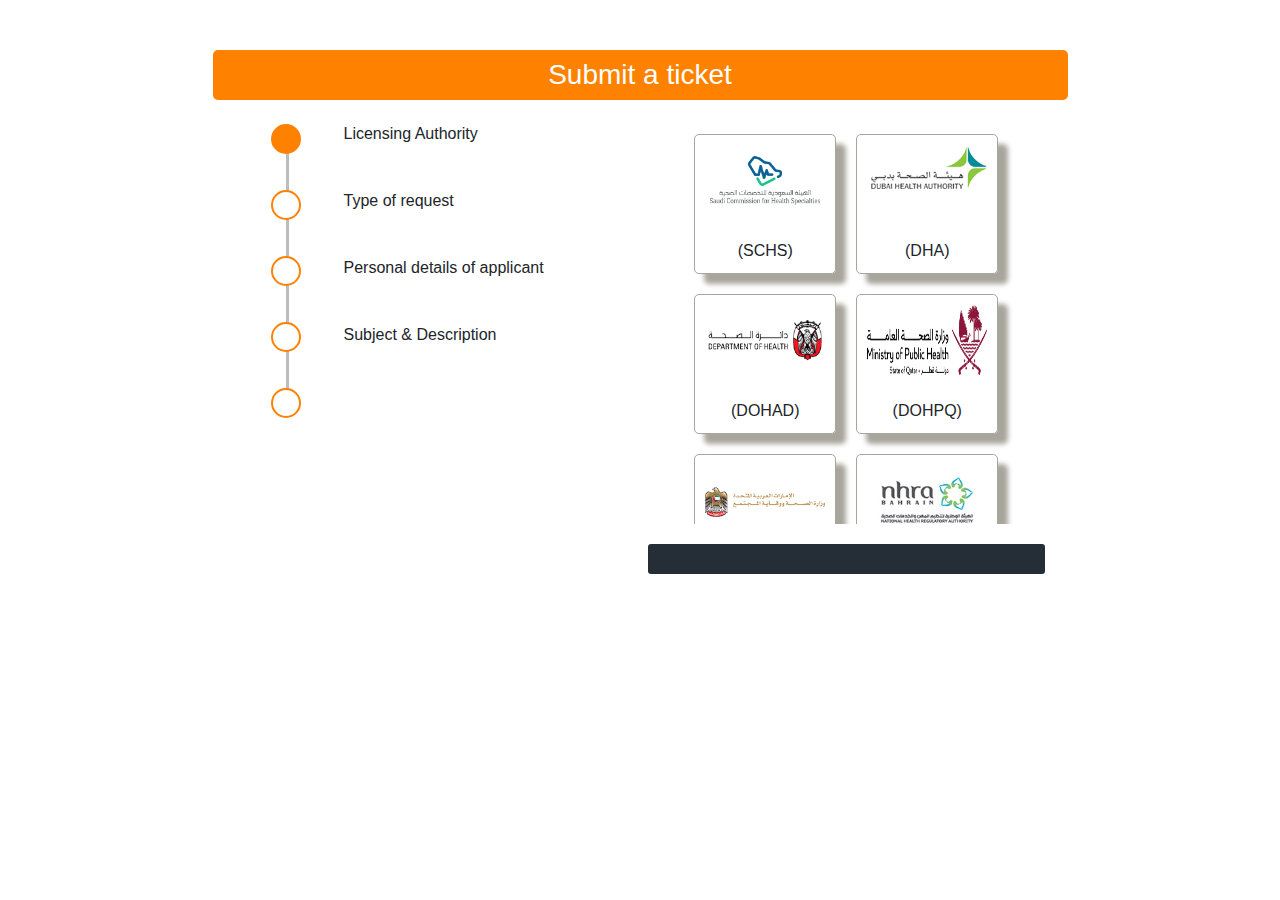
==== index.html @ 3670dbd1 "next and back button functionality added" ====
<!DOCTYPE html>
<html>

<head>
  <link rel="stylesheet" href="./style.css" />
  <link rel="stylesheet" href="https://cdn.jsdelivr.net/npm/bootstrap@4.0.0/dist/css/bootstrap.min.css"
    integrity="sha384-Gn5384xqQ1aoWXA+058RXPxPg6fy4IWvTNh0E263XmFcJlSAwiGgFAW/dAiS6JXm" crossorigin="anonymous" />
  <link rel="stylesheet" href="https://cdnjs.cloudflare.com/ajax/libs/font-awesome/6.2.0/css/all.min.css"
    integrity="sha512-xh6O/CkQoPOWDdYTDqeRdPCVd1SpvCA9XXcUnZS2FmJNp1coAFzvtCN9BmamE+4aHK8yyUHUSCcJHgXloTyT2A=="
    crossorigin="anonymous" referrerpolicy="no-referrer" />
  <meta charset="UTF-8" />
  <meta http-equiv="X-UA-Compatible" content="IE=edge" />
  <meta name="viewport" content="width=device-width, initial-scale=1.0" />
  <title>Submit ticket</title>
</head>

<body>
  <div class="container main_container">
    <div class="row d-flex justify-content-center">
      <div class="col-md-12 col-md-11 col-lg-10 col-xl-9">
        <div class="row top justify-content-center align-items-center px-3 pt-2"
          style="background-color: #ff8100; border-radius: 5px;">
          <p class="prev fa fa-long-arrow-left" id="back" style="color: #fff;">Back</p>
          <h3 style="color: #fff;">Submit a ticket</h3>
        </div>


        <!------------ card body start here ------------>
        <div class="card_body d-flex flex-md-row px-2 mt-4 flex-column-reverse">

          <!--------- card1 start here -------------->
          <div class="col-md-6 col-sm-6 card1_main  px-2">
            <div class="card1">
              <ul id="progressbar" class="text-center">
                <li class="active step0"></li>
                <li class="step0"></li>
                <li class="step0"></li>
                <li class="step0"></li>
                <li class="step0"></li>
              </ul>
              <h6 class="mb-5">Licensing Authority</h6>
              <h6 class="mb-5">Type of request</h6>
              <h6 class="mb-5">Personal details of applicant</details></h6>
              <h6 class="mb-5">Subject & Description</h6>
            </div>
          </div>
          <!---------- card1 end here -------------->



          <!---------- card2 start here -------------->
          <div class="col-md-6 card2_main">
            <!-----------licensing authority or institution section-------------->
            <div class="card2 first-screen show ml-2">
              <div class="row">
                <!-----------licensing authority or institution cards body start here-------------->
                <div id="collapseLicensingBody" style="transition: 0.8s">
                  <div class="card  licensing_cards d-flex flex-row flex-wrap justify-content-center">
                    <span><img src="./images/schs.png" alt="img" width="120px" height="70px" /><br />(SCHS)</span>
                    <span><img src="./images/dha.png" alt="img" width="120px" height="70px" /><br />(DHA)</span>

                    <span><img src="./images/dohad.png" alt="img" width="120px" height="70px" /><br />(DOHAD)</span>
                    <span><img src="./images/dohpq.png" alt="img" width="120px" height="70px" /><br />(DOHPQ)</span>
                    <span><img src="./images/mohuae.png" alt="img" width="120px" height="70px" /><br />(MOHUAE)</span>

                    <span><img src="./images/nhra.jpg" alt="img" width="120px" height="70px" /><br />(NHRA)</span>
                    <span><img src="./images/omsb.png" alt="img" width="120px" height="70px" /><br />(OMSB)</span>
                    <span><img src="./images/tpio.png" alt="img" width="120px" /><br />(TPIO)</span>

                    <span><img src="./images/moe.jpg" alt="img" width="120px" height="70px" /><br />(CCAD)</span>
                    <span><img src="./images/cdad.jpg" alt="img" width="120px" height="70px" /><br />(CDAD)</span>
                    <span><img src="./images/dohad.png" alt="img" width="120px" height="70px" /><br />DOHAD (MEAD)</span>

                    <span><img src="./images/dcas.png" alt="img" width="120px" height="70px" /><br />(DCAS)</span>
                    <span><img src="./images/dhca.png" alt="img" width="120px" height="70px" /><br />(DHCA)</span>
                    <span><img src="./images/moe.jpg" alt="img" width="120px" height="70px" /><br />EuroSynapses</span>

                    <span><img src="./images/moe.jpg" alt="img" width="120px" height="70px" /><br />(GDCUK)</span>
                    <span><img src="./images/gmcuk.png" alt="img" width="120px" height="70px" /><br />(GMCUK)</span>
                    <span><img src="./images/dhaman.png" alt="img" width="120px" height="70px" /><br />(DHAMAN)</span>
                    <span><img src="./images/moe.jpg" alt="img" width="120px" height="70px" /><br />(INZ)</span>

                    <span><img src="./images/kse.png" alt="img" width="120px" height="70px" /><br />(KSE)</span>
                    <span><img src="./images/mohuae.png" alt="img" width="120px" height="70px" /><br />(MOHUAEN)</span>
                    <span><img src="./images/moms.png" alt="img" width="120px" height="70px" /><br />(MOMS)</span>

                    <span><img src="./images/moe.jpg" alt="img" width="120px" height="70px" /><br />(MHEK)</span>
                    <span><img src="./images/moe.jpg" alt="img" width="120px" height="70px" /><br />(MHEO)</span>
                    <span><img src="./images/moe.jpg" alt="img" width="120px" height="70px" /><br />NCNZ</span>

                    <span><img src="./images/ose.png" alt="img" width="120px" height="70px" /><br />(OSE)</span>
                    <span><img src="./images/crpep.png" alt="img" width="120px" height="70px" /><br />(CRPEP)</span>
                    <span><img src="./images/docdad.jpg" alt="img" width="120px" height="70px" /><br />(DOCDAD)</span>
                    <span><img src="./images/ssd.jpg" alt="img" width="120px" height="70px" /><br />(SSD)</span>
                    <span><img src="./images/moe.jpg" alt="img" width="120px" height="70px" /><br />(MSBN)</span>
                    <span><img src="./images/aequo.png" alt="img" width="120px" height="70px" /><br />(AEQUO)</span>
                  </div>
                </div>
                <!-----------licensing authority or institution cards body ends here-------------->



                <div class="next-button d-flex justify-content-center align-items-center p-0">
                  <span class="fa fa-arrow-right"></span>
                </div>
              </div>
            </div>
            <!-----------licensing authority or institution section ends here-------------->


            <!------------ type of request start here ------------------->
            <div class="card2">
              <div class="row">
                <div class="col-md-12">
                <div class="form-group mb-3 type_of_req_cards">
                    <div class="card">
                      <span><p class="texttab1" onclick="showText(this)">Avail Paid Service Centre Support</p></span>
                      <span><p class="texttab2" onclick="showText(this)">Unable to find my report on dataflow portal</p></span>
                      <span><p class="texttab3" onclick="showText(this)">I want to get an additional document verified</p></span>
                      <span><p class="texttab4" onclick="showText(this)">Avail Paid Service Centre Support</p></span>
                      <span><p class="texttab5" onclick="showText(this)">Avail Paid Service Centre Support</p></span>
                      <span><p class="texttab6" onclick="showText(this)">Avail Paid Service Centre Support</p></span>
                      <span><p class="texttab7" onclick="showText(this)">Avail Paid Service Centre Support</p></span>
                      <span class="mb-2"><p>Avail Paid Service Centre Support</p></span>
                    </div>
                </div>
              </div>
                <div class="next-button d-flex justify-content-center align-items-center p-0">
                  <span class="fa fa-arrow-right"></span>
                </div>
              </div>
            </div>
            <!------------ type of request ends here ------------------->


            <!--------- personal details of applicant  start here--------->
            <div class="card2 personal_det">
              <div class="row px-3 mt-2 mb-4 text-center">
                <center><h3>Applicant details</h3></center>
                <input type="email" class="btn btn-primary mb-2 w-100 mt-0" style="
                            /* background-color: #ff8100; */
                            border: none;
                          " placeholder="Enter email">
                          <input type="number" class="btn btn-primary mb-2 w-100 mt-0" style="
                          /* background-color: #ff8100; */
                          border: none;
                        " placeholder="Enter mobile number">

                <input type="date" class="btn btn-primary mb-2 w-100 mt-0" style="
                            /* background-color: #ff8100; */
                            border: none;
                        " placeholder="Enter mobile number">
                <div class="next-button d-flex justify-content-center align-items-center p-0">
                  <span class="fa fa-arrow-right"></span>
                </div>
              </div>
            </div>
            <!--------- personal details of applicant end here--------->


            <!--------- subject & description start here --------->
            <div class="card2">
              <div class="row">
                <div class="form-group mb-3 w-100">
                  <div id="type_of_req">
                    <div class="card  p-0" style="border: none">
                      <input type="text" placeholder="enter subject here" class="btn btn-primary mb-2 w-100 mt-0" style="
                      border: none">
                      <textarea name="description" id="description" cols="30" rows="10" placeholder="enter description here"></textarea>
                    </div>
                  </div>
                </div>
                <div class="next-button d-flex justify-content-center align-items-center p-0">
                  <span class="fa fa-arrow-right"></span>
                </div>
              </div>
            </div>
            <!--------- subject & description end here --------->



            
<!----------- success messege start here ---------------->
            <div class="card2">
              <div class="row">
                <div class="form-group mb-3 w-100">
                  <div  id="type_of_req">
                    <div class="card  p-0" style="border: none">
                     <img src="https://uploads-ssl.webflow.com/5ef0df6b9272f7410180a013/60c0e28575cd7c21701806fd_q1cunpuhbdreMPFRSFLyfUXNzpqv_I5fz_plwv6gV3sMNXwUSPrq88pC2iJijEV7wERnKXtdTA0eE4HvdnntGo9AHAWn-IcMPKV-rZw1v75vlTEoLF4OdNqsRb7C6r7Mvzrm7fe4.png" alt="">
                    </div>
                  </div>
                </div>
              </div>
            </div>
            <!--------- success messege end here --------->
          </div>
          <!---------------- card2 end here -------------------->
        </div>
        <!---------------- card body end here ---------------->

      </div>
    </div>
  </div>

  <div id="viewTextModal">

  </div>
</body>



<script src="https://code.jquery.com/jquery-3.3.1.slim.min.js"
  integrity="sha384-q8i/X+965DzO0rT7abK41JStQIAqVgRVzpbzo5smXKp4YfRvH+8abtTE1Pi6jizo" crossorigin="anonymous"></script>
<script src="https://cdn.jsdelivr.net/npm/popper.js@1.14.7/dist/umd/popper.min.js"
  integrity="sha384-UO2eT0CpHqdSJQ6hJty5KVphtPhzWj9WO1clHTMGa3JDZwrnQq4sF86dIHNDz0W1" crossorigin="anonymous"></script>
<script src="https://cdn.jsdelivr.net/npm/bootstrap@4.3.1/dist/js/bootstrap.min.js"
  integrity="sha384-JjSmVgyd0p3pXB1rRibZUAYoIIy6OrQ6VrjIEaFf/nJGzIxFDsf4x0xIM+B07jRM" crossorigin="anonymous">
  </script>





<!----------- jquery start here ----------->
<script>
  $(document).ready(function () {
    var current_fs, next_fs, previous_fs;

    // No BACK button on first screen
    if ($(".show").hasClass("first-screen")) {
      $(".prev").css({ display: "none" });
    }



    // Next button
    $(".next-button").click(function () {
      current_fs = $(this).parent().parent();
      next_fs = $(this).parent().parent().next();
      $(".prev").css({ display: "block" });
      $(current_fs).removeClass("show");
      $(next_fs).addClass("show");

      $("#progressbar li").eq($(".card2").index(next_fs)).addClass("active");

      current_fs.animate(
        {},
        {
          step: function () {
            current_fs.css({
              display: "none",
              position: "relative",
            });

            next_fs.css({
              display: "block",
            });
          },
        }
      );
    });

    // Previous button
    $(".prev").click(function () {
      current_fs = $(".show");
      previous_fs = $(".show").prev();

      $(current_fs).removeClass("show");
      $(previous_fs).addClass("show");

      $(".prev").css({ display: "block" });

      if ($(".show").hasClass("first-screen")) {
        $(".prev").css({ display: "none" });
      }

      $("#progressbar li")
        .eq($(".card2").index(current_fs))
        .removeClass("active");

      current_fs.animate(
        {},
        {
          step: function () {
            current_fs.css({
              display: "none",
              position: "relative",
            });

            previous_fs.css({
              display: "block",
            });
          },
        }
      );
    });
  });


  // applicant details function
  function showText(event){

    var contentText = event.innerText;
    var viewTextModal = $('#viewTextModal');
    var textModal = `<div class="modal" id="fullTextView" data-backdrop="static" data-keyboard="false">
    <div class="modal-dialog">
      <div class="modal-content">
      
        <!-- Modal Header -->
        <div class="modal-header">
          <button type="button" class="close" data-dismiss="modal" onclick="modalremove()">&times;</button>
        </div>
        
        <!-- Modal body -->
        <div class="modal-body">
            ${contentText}
        </div>

      </div>
    </div>
  </div>`;

  $(viewTextModal).append(textModal);

  $('#fullTextView').modal('show');


  }
  function modalremove(){
    $("#fullTextView").remove();
    $(".modal-backdrop").remove();
  }
</script>

</html>
---- style.css ----
* {
  margin: 0;
  padding: 0;
  box-sizing: border-box;
}
/* body{
    width: 100%;
    height: 100%;
} */

.main_container {
  /* zoom: 1;
    filter: alpha(opacity=30);
    opacity: 0.7;
    background-image: url("https://media.istockphoto.com/vectors/abstract-form-background-vector-id1160194662?k=20&m=1160194662&s=170667a&w=0&h=QQ5Z7hn4rywTTHnPeKZu5pAFBzbnqhd8WFXoK6jTbZE="); */

  margin-top: 50px;
}

.card1 {
  /* display: flex;
    justify-content: center;
    flex-direction: column;
    align-items:flex-end; */

  margin-left: 100px;
  height: 100%;
}

.card2 {
  display: none;
}

.card2.show {
  display: block;
}

.select {
  width: 100%;
  /* padding: 0; */
}

.next-button {
  width: 100%;
  height: 30px;
  background-color: #252e37;
  color: #fff;
  border-radius: 3px;
  cursor: pointer;
}

.next-button:hover {
  background-color: #ff8100;
  color: #fff;
}

#progressbar {
  position: absolute;
  left: 35px;
  /* overflow: hidden; */
  /* color: #ff8100; */
  /* border:1px solid; */
  /* background-color: red; */
}

#progressbar li {
  list-style-type: none;
  margin-bottom: 36px;
}

/* #progressbar li:nth-child(5) {
    margin-bottom: 88px
} */

#progressbar .step0:before {
  content: "";
  color: #fff;
}

#progressbar li:before {
  width: 30px;
  height: 30px;
  display: block;
  background: #fff;
  border: 2px solid #ff8100;
  border-radius: 50%;
}

#progressbar li:after {
  content: "";
  width: 3px;
  height: 250px;
  background: #bdbdbd;
  position: absolute;
  top: 15px;
  z-index: -1;
}

#progressbar li:last-child:after {
  top: 147px;
  width: 3px !important;
  height: 100%;
  display: none;
}

/* #progressbar li:nth-child(3):after {
    top: 81px;
} */

#progressbar li:nth-child(2):after {
  top: 0px;
}

#progressbar li:first-child:after {
}

#progressbar li.active:after {
  background: #ff8100;
}

#progressbar li.active:before {
  background: #ff8100;
  font-family: FontAwesome;
  content: "\f00c";
}

.success_msg {
  width: 150px;
  height: 150px;
}

.prev {
  display: block;
  position: absolute;
  left: 40px;
  top: 20px;
  cursor: pointer;
}

.licensing_cards {
  overflow-x: scroll;
  height: 400px;
  margin-bottom: 20px;
  border: none !important;
}

.licensing_cards > span {
  border: 1px solid #a8a59c;
  margin: 10px;
  display: flex;
  align-items: center;
  flex-direction: column;
  padding: 10px;
  border-radius: 5px;
  box-shadow: 10px 10px 5px #a8a59c;
}

.licensing_cards > span:hover {
  width: auto;
  height: auto;
  overflow: hidden;
  transform: scale(1.1);
  transition: all 0.5s;
  /* filter: grayscale(100%); */
  cursor: pointer;
  color: #ff8100;
  border: 1px solid #ff8100;
}

.type_of_req_cards {
  overflow: scroll;
}
.type_of_req_cards > .card {
  display: flex;
  flex-direction: row;
  justify-content: center;
  flex-wrap: wrap;
  height: 350px;
  border: none;
}

.type_of_req_cards > .card > span {
  border: 1px solid #a8a59c;
  margin: 10px;
  border-radius: 5px;
  box-shadow: 10px 10px 5px #a8a59c;
  width: 85%;
  height: 50px;
  font-size: smaller;
}

.type_of_req_cards > .card > span:nth-child(8) {
  margin-bottom: 20px;
}

.type_of_req_cards > .card > span:hover {
  width: 90%;
  height: 50px;
  display: block;
  transform: scale(1.1);
  transition: all 1s !important;
  filter: grayscale(100%);
  cursor: pointer;
}

.type_of_req_cards > .card > span > p {
  padding: 15px;
}

.personal_det {
  /* background-color: #ff8100;
  width: 413px !important;
  padding: 30px 20px 50px 20px;
  border-radius: 5px; */
  background: rgba(0, 0, 0, 0.1);
  width: 413px !important;
  padding: 30px 20px 50px 20px;
  border-radius: 5px;
  box-shadow: 0 0 10px rgba(0, 0, 0, 1);
}

@media only screen and (min-width: 250px) and (max-width: 767px) {
  /* .card2 {
        margin:0;
        padding:0;
    } */

  .card1_main {
    margin-top: 30px;
  }

  .card2_main {
    margin-left: 0 !important;
  }

  .top {
    padding: 0 !important;
  }

  .main_card1 {
    margin-top: 30px;
  }

  .select {
    /* padding: 0;
margin: 0; */
  }

  .main_container {
    width: 100%;
  }
}
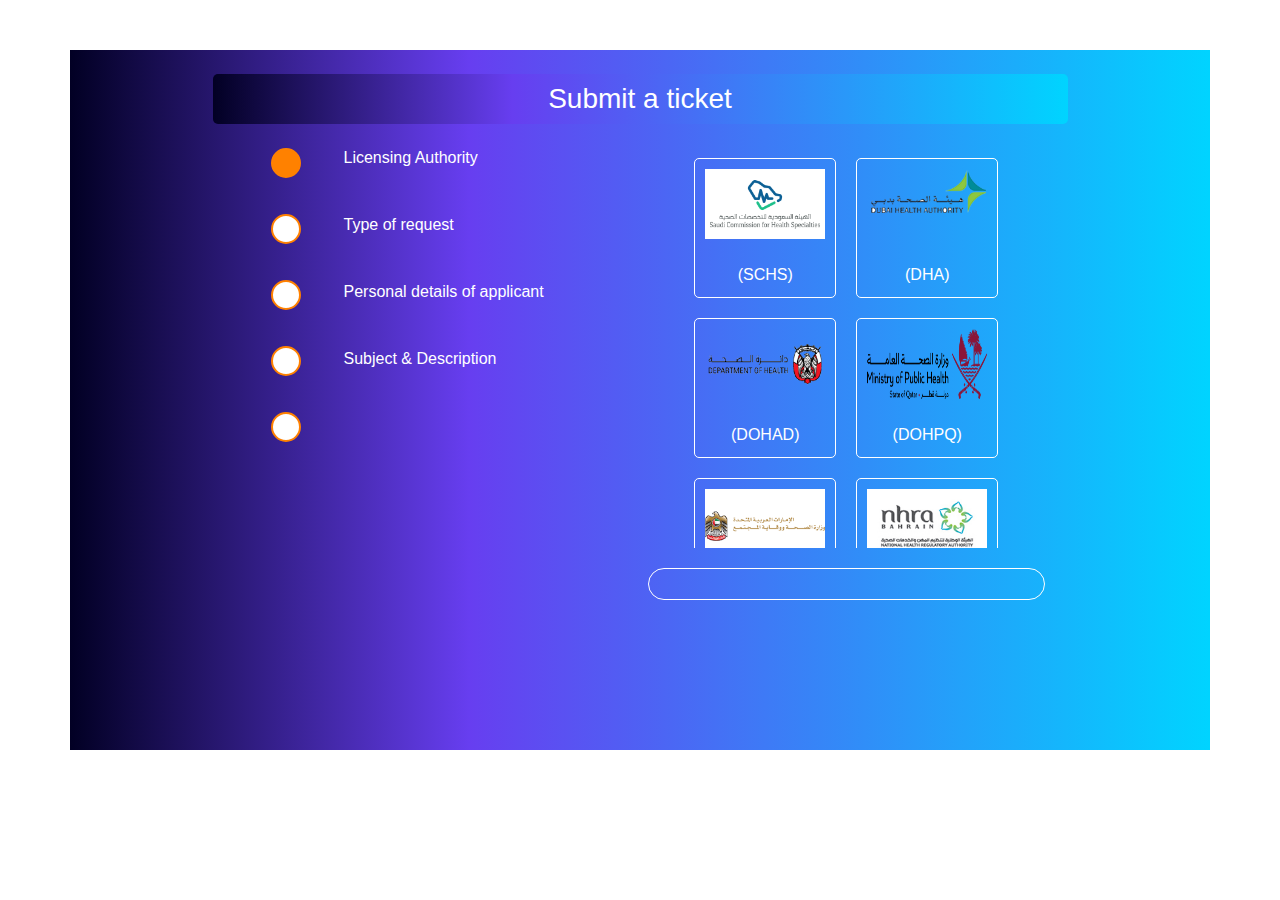
==== commit 227d8283: "change ui" ====
--- a/index.html
+++ b/index.html
@@ -16,7 +16,8 @@
 
 <body>
   <div class="container main_container">
-    <div class="row d-flex justify-content-center">
+    <div class="row d-flex justify-content-center pt-4 pb-4" style="background: rgb(2,0,36);
+    background: linear-gradient(90deg, rgba(2,0,36,1) 0%, rgba(103,62,240,1) 35%, rgba(0,212,255,1) 100%); height:700px">
       <div class="col-md-12 col-md-11 col-lg-10 col-xl-9">
         <div class="row top justify-content-center align-items-center px-3 pt-2"
           style="background-color: #ff8100; border-radius: 5px;">
@@ -54,7 +55,7 @@
             <div class="card2 first-screen show ml-2">
               <div class="row">
                 <!-----------licensing authority or institution cards body start here-------------->
-                <div id="collapseLicensingBody" style="transition: 0.8s">
+                <div id="collapseLicensingBody">
                   <div class="card  licensing_cards d-flex flex-row flex-wrap justify-content-center">
                     <span><img src="./images/schs.png" alt="img" width="120px" height="70px" /><br />(SCHS)</span>
                     <span><img src="./images/dha.png" alt="img" width="120px" height="70px" /><br />(DHA)</span>
@@ -135,41 +136,29 @@
 
             <!--------- personal details of applicant  start here--------->
             <div class="card2 personal_det">
-              <div class="row px-3 mt-2 mb-4 text-center">
-                <center><h3>Applicant details</h3></center>
-                <input type="email" class="btn btn-primary mb-2 w-100 mt-0" style="
-                            /* background-color: #ff8100; */
-                            border: none;
-                          " placeholder="Enter email">
-                          <input type="number" class="btn btn-primary mb-2 w-100 mt-0" style="
-                          /* background-color: #ff8100; */
-                          border: none;
-                        " placeholder="Enter mobile number">
-
-                <input type="date" class="btn btn-primary mb-2 w-100 mt-0" style="
-                            /* background-color: #ff8100; */
-                            border: none;
-                        " placeholder="Enter mobile number">
-                <div class="next-button d-flex justify-content-center align-items-center p-0">
+              <div class="row personal_det_body px-3 mt-2 mb-4 text-center">
+                <h3>Applicant details</h3>
+                <input type="email" class="mb-2 w-100 mt-0" placeholder="Enter email">
+                          <input type="number" class="mb-2 w-100 mt-0" placeholder="Enter mobile number">
+
+                <input type="date" class="mb-2 w-100 mt-0" placeholder="Enter mobile number">
+                <div class="next-button d-flex justify-content-center align-items-center">
                   <span class="fa fa-arrow-right"></span>
                 </div>
+                
               </div>
             </div>
             <!--------- personal details of applicant end here--------->
 
 
+
             <!--------- subject & description start here --------->
-            <div class="card2">
+            <div class="card2 sub_and_desc">
               <div class="row">
-                <div class="form-group mb-3 w-100">
-                  <div id="type_of_req">
-                    <div class="card  p-0" style="border: none">
-                      <input type="text" placeholder="enter subject here" class="btn btn-primary mb-2 w-100 mt-0" style="
-                      border: none">
-                      <textarea name="description" id="description" cols="30" rows="10" placeholder="enter description here"></textarea>
-                    </div>
-                  </div>
-                </div>
+                    <div class="card  sub_and_desc_body p-0" style="background-color: transparent; border:none;" >
+                      <input type="text" class="mb-2 w-100 mt-0" placeholder="enter subject here"><br>
+                      <textarea name="description" id="description" cols="42" rows="10" placeholder="enter description here" style="background-color: transparent;"></textarea>
+                    </div>                
                 <div class="next-button d-flex justify-content-center align-items-center p-0">
                   <span class="fa fa-arrow-right"></span>
                 </div>
--- a/style.css
+++ b/style.css
@@ -3,30 +3,30 @@
   padding: 0;
   box-sizing: border-box;
 }
-/* body{
-    width: 100%;
-    height: 100%;
-} */
 
 .main_container {
-  /* zoom: 1;
-    filter: alpha(opacity=30);
-    opacity: 0.7;
-    background-image: url("https://media.istockphoto.com/vectors/abstract-form-background-vector-id1160194662?k=20&m=1160194662&s=170667a&w=0&h=QQ5Z7hn4rywTTHnPeKZu5pAFBzbnqhd8WFXoK6jTbZE="); */
-
   margin-top: 50px;
 }
 
+.top{
+  background: rgb(2,0,36);
+  background: linear-gradient(90deg, rgba(2,0,36,1) 0%, rgba(103,62,240,1) 35%, rgba(0,212,255,1) 100%); 
+}
+
+.card{
+  background-color: transparent;
+}
+
 .card1 {
-  /* display: flex;
-    justify-content: center;
-    flex-direction: column;
-    align-items:flex-end; */
-
   margin-left: 100px;
   height: 100%;
 }
 
+.card1>h6{
+  color:#fff;
+}
+
+
 .card2 {
   display: none;
 }
@@ -37,30 +37,28 @@
 
 .select {
   width: 100%;
-  /* padding: 0; */
 }
 
 .next-button {
   width: 100%;
-  height: 30px;
-  background-color: #252e37;
-  color: #fff;
-  border-radius: 3px;
-  cursor: pointer;
+  height: 32px;
+  background-color:transparent;
+  color: #fff;
+  border-radius: 20px;
+  cursor: pointer;
+  padding: 0 10px;
+  box-sizing: border-box;
+  border: 1px solid #fff;
 }
 
 .next-button:hover {
-  background-color: #ff8100;
-  color: #fff;
+  box-shadow: 2px 2px 2px #fff;
+  
 }
 
 #progressbar {
   position: absolute;
   left: 35px;
-  /* overflow: hidden; */
-  /* color: #ff8100; */
-  /* border:1px solid; */
-  /* background-color: red; */
 }
 
 #progressbar li {
@@ -68,9 +66,6 @@
   margin-bottom: 36px;
 }
 
-/* #progressbar li:nth-child(5) {
-    margin-bottom: 88px
-} */
 
 #progressbar .step0:before {
   content: "";
@@ -103,16 +98,12 @@
   display: none;
 }
 
-/* #progressbar li:nth-child(3):after {
-    top: 81px;
-} */
 
 #progressbar li:nth-child(2):after {
   top: 0px;
 }
 
-#progressbar li:first-child:after {
-}
+
 
 #progressbar li.active:after {
   background: #ff8100;
@@ -142,17 +133,18 @@
   height: 400px;
   margin-bottom: 20px;
   border: none !important;
+  background-color: transparent!important;
 }
 
 .licensing_cards > span {
-  border: 1px solid #a8a59c;
+  border: 1px solid #fff;
   margin: 10px;
   display: flex;
   align-items: center;
   flex-direction: column;
   padding: 10px;
   border-radius: 5px;
-  box-shadow: 10px 10px 5px #a8a59c;
+  color:#fff;
 }
 
 .licensing_cards > span:hover {
@@ -161,14 +153,14 @@
   overflow: hidden;
   transform: scale(1.1);
   transition: all 0.5s;
-  /* filter: grayscale(100%); */
-  cursor: pointer;
-  color: #ff8100;
-  border: 1px solid #ff8100;
+  cursor: pointer;
+  box-shadow: 2px 2px 2px #fff;
+ 
 }
 
 .type_of_req_cards {
   overflow: scroll;
+  
 }
 .type_of_req_cards > .card {
   display: flex;
@@ -177,16 +169,17 @@
   flex-wrap: wrap;
   height: 350px;
   border: none;
+  background-color: transparent;
 }
 
 .type_of_req_cards > .card > span {
-  border: 1px solid #a8a59c;
+  border: 1px solid #fff;
   margin: 10px;
   border-radius: 5px;
-  box-shadow: 10px 10px 5px #a8a59c;
   width: 85%;
   height: 50px;
   font-size: smaller;
+  color: #fff;
 }
 
 .type_of_req_cards > .card > span:nth-child(8) {
@@ -201,6 +194,7 @@
   transition: all 1s !important;
   filter: grayscale(100%);
   cursor: pointer;
+  box-shadow: 2px 2px 2px #fff;
 }
 
 .type_of_req_cards > .card > span > p {
@@ -208,10 +202,6 @@
 }
 
 .personal_det {
-  /* background-color: #ff8100;
-  width: 413px !important;
-  padding: 30px 20px 50px 20px;
-  border-radius: 5px; */
   background: rgba(0, 0, 0, 0.1);
   width: 413px !important;
   padding: 30px 20px 50px 20px;
@@ -219,12 +209,69 @@
   box-shadow: 0 0 10px rgba(0, 0, 0, 1);
 }
 
+.personal_det_body>h3{
+  color: #fff;
+  text-align: center!important;
+}
+
+.personal_det_body>input{
+  width: 100%;
+  background: transparent;
+  border: 1px solid #fff;
+  margin: 6px 0;
+  height: 32px;
+  border-radius: 20px;
+  padding: 0 10px;
+  box-sizing: border-box;
+  outline: none;
+  text-align: center;
+  color: #fff;
+}
+.personal_det_body>input::placeholder{
+  color: #fff;
+}
+
+.sub_and_desc{
+  background: rgba(0, 0, 0, 0.1);
+  width: 413px;
+  padding: 30px 20px 50px 20px;
+  border-radius: 5px;
+  box-shadow: 0 0 10px rgba(0, 0, 0, 1);
+}
+
+.sub_and_desc_body>input{
+width: 100%;
+background: transparent;
+border: 1px solid #fff;
+/* margin: 6px 0; */
+height: 32px;
+border-radius: 20px;
+padding: 0 10px;
+box-sizing: border-box;
+outline: none;
+text-align: center;
+color: #fff;
+}
+
+.sub_and_desc_body>textarea{
+width: 100%;
+background: transparent;
+border: 1px solid #fff;
+margin-bottom:30px;
+border-radius: 20px;
+padding: 10px 10px;
+box-sizing: border-box;
+outline: none;
+text-align: center;
+color: #fff;
+}
+
+.sub_and_desc_body>input::placeholder,.sub_and_desc_body>textarea::placeholder{
+  color: #fff;
+}
+
+
 @media only screen and (min-width: 250px) and (max-width: 767px) {
-  /* .card2 {
-        margin:0;
-        padding:0;
-    } */
-
   .card1_main {
     margin-top: 30px;
   }
@@ -241,11 +288,6 @@
     margin-top: 30px;
   }
 
-  .select {
-    /* padding: 0;
-margin: 0; */
-  }
-
   .main_container {
     width: 100%;
   }
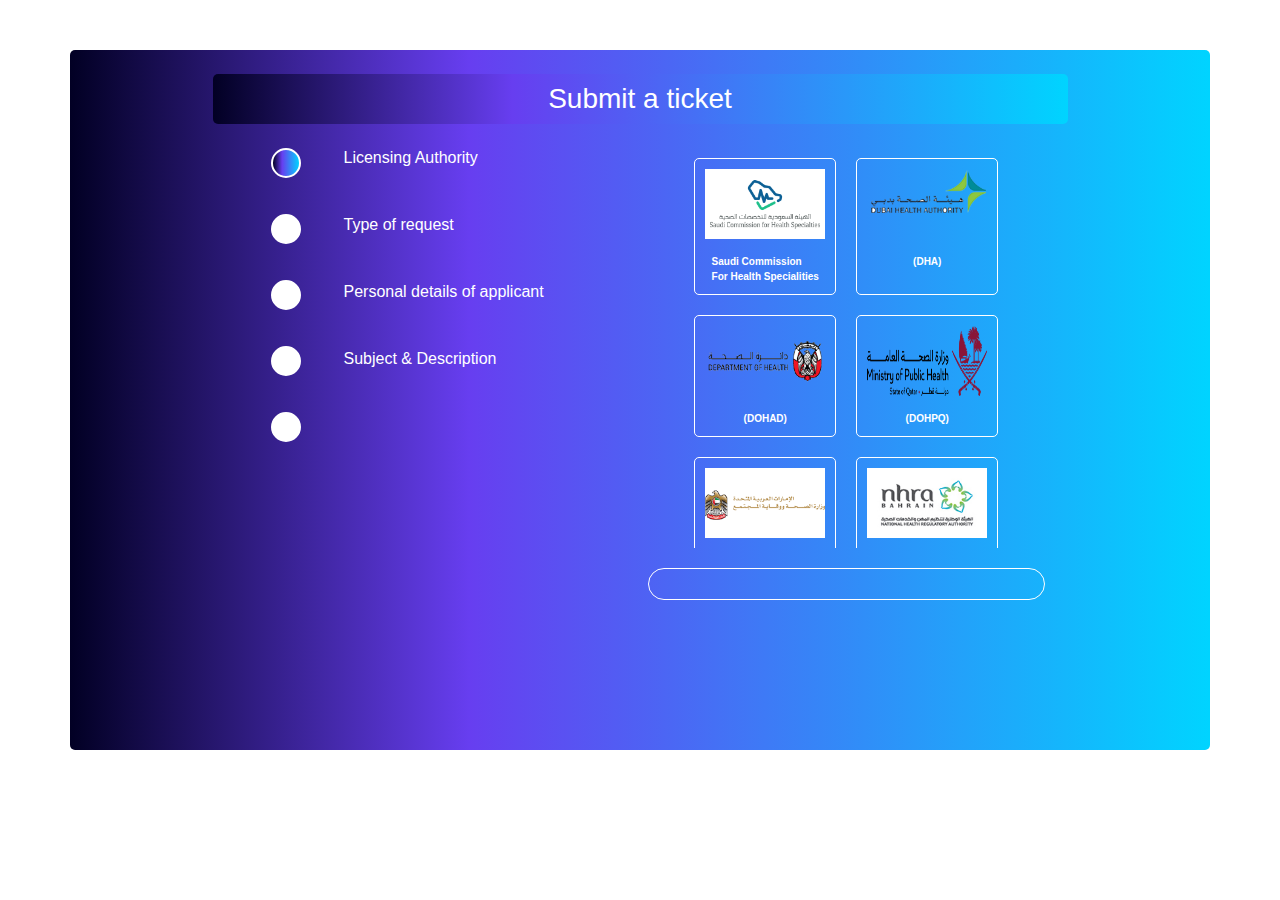
==== commit 4a393f6e: "initial commit" ====
--- a/index.html
+++ b/index.html
@@ -17,15 +17,15 @@
 <body>
   <div class="container main_container">
     <div class="row d-flex justify-content-center pt-4 pb-4" style="background: rgb(2,0,36);
-    background: linear-gradient(90deg, rgba(2,0,36,1) 0%, rgba(103,62,240,1) 35%, rgba(0,212,255,1) 100%); height:700px">
+    background: linear-gradient(90deg, rgba(2,0,36,1) 0%, rgba(103,62,240,1) 35%, rgba(0,212,255,1) 100%); height:700px; border-radius: 5px;">
       <div class="col-md-12 col-md-11 col-lg-10 col-xl-9">
         <div class="row top justify-content-center align-items-center px-3 pt-2"
-          style="background-color: #ff8100; border-radius: 5px;">
+          style="border-radius: 5px;">
           <p class="prev fa fa-long-arrow-left" id="back" style="color: #fff;">Back</p>
           <h3 style="color: #fff;">Submit a ticket</h3>
         </div>
-
-
+        <!---------form start here ------------>
+        <form action="">        
         <!------------ card body start here ------------>
         <div class="card_body d-flex flex-md-row px-2 mt-4 flex-column-reverse">
 
@@ -55,9 +55,10 @@
             <div class="card2 first-screen show ml-2">
               <div class="row">
                 <!-----------licensing authority or institution cards body start here-------------->
-                <div id="collapseLicensingBody">
+                <div id="licensing_auth_body">
                   <div class="card  licensing_cards d-flex flex-row flex-wrap justify-content-center">
-                    <span><img src="./images/schs.png" alt="img" width="120px" height="70px" /><br />(SCHS)</span>
+                    <!-- <h5>please select licensing authority</h5> -->
+                    <span><img src="./images/schs.png" alt="img" width="120px" height="70px" /><br />Saudi Commission<br> For Health Specialities</span>
                     <span><img src="./images/dha.png" alt="img" width="120px" height="70px" /><br />(DHA)</span>
 
                     <span><img src="./images/dohad.png" alt="img" width="120px" height="70px" /><br />(DOHAD)</span>
@@ -115,14 +116,20 @@
                 <div class="col-md-12">
                 <div class="form-group mb-3 type_of_req_cards">
                     <div class="card">
-                      <span><p class="texttab1" onclick="showText(this)">Avail Paid Service Centre Support</p></span>
-                      <span><p class="texttab2" onclick="showText(this)">Unable to find my report on dataflow portal</p></span>
+                      <span><p class="texttab1" onclick="showText(this)">Avail Paid Service Centre Support (Application Submission)</p></span>
+                      <span><p class="texttab2" onclick="showText(this)">How to apply?</p></span>
                       <span><p class="texttab3" onclick="showText(this)">I want to get an additional document verified</p></span>
-                      <span><p class="texttab4" onclick="showText(this)">Avail Paid Service Centre Support</p></span>
-                      <span><p class="texttab5" onclick="showText(this)">Avail Paid Service Centre Support</p></span>
-                      <span><p class="texttab6" onclick="showText(this)">Avail Paid Service Centre Support</p></span>
-                      <span><p class="texttab7" onclick="showText(this)">Avail Paid Service Centre Support</p></span>
-                      <span class="mb-2"><p>Avail Paid Service Centre Support</p></span>
+                      <span><p class="texttab4" onclick="showText(this)">Verification Fee related query</p></span>
+                      <span><p class="texttab5" onclick="showText(this)">My case is past due date - when will I get the verification report?</p></span>
+                      <span><p class="texttab6" onclick="showText(this)">Need instructions to download DataFlow Report</p></span>
+                      <span><p class="texttab7" onclick="showText(this)">Unable to find my report on www.dataflowstatus.com portal</p></span>
+                      <span><p class="texttab3" onclick="showText(this)">Report Error Correction</p></span>
+                      <span><p class="texttab4" onclick="showText(this)">Apply for Appeal or Re-verification</p></span>
+                      <span><p class="texttab5" onclick="showText(this)">Report Transfer / Re-issuance of existing report to same / different regulator</p></span>
+                      <span><p class="texttab6" onclick="showText(this)">Request to register as an Agency / PRO</p></span>
+                      <span><p class="texttab7" onclick="showText(this)">Refund request</p></span>
+                      <span><p class="texttab7" onclick="showText(this)">Unable to make payment</p></span>
+                      
                     </div>
                 </div>
               </div>
@@ -136,16 +143,14 @@
 
             <!--------- personal details of applicant  start here--------->
             <div class="card2 personal_det">
-              <div class="row personal_det_body px-3 mt-2 mb-4 text-center">
+              <div class="row personal_det_body px-3 mt-2 mb-4">
                 <h3>Applicant details</h3>
-                <input type="email" class="mb-2 w-100 mt-0" placeholder="Enter email">
-                          <input type="number" class="mb-2 w-100 mt-0" placeholder="Enter mobile number">
-
-                <input type="date" class="mb-2 w-100 mt-0" placeholder="Enter mobile number">
+                <input type="email" class="mb-2 w-100 mt-0" placeholder="Enter email" required>
+                <input type="number" class="mb-2 w-100 mt-0" placeholder="Enter mobile number" required>
+                <input type="date" class="mb-2 w-100 mt-0" placeholder="Enter mobile number" required>
                 <div class="next-button d-flex justify-content-center align-items-center">
                   <span class="fa fa-arrow-right"></span>
                 </div>
-                
               </div>
             </div>
             <!--------- personal details of applicant end here--------->
@@ -189,6 +194,9 @@
 
       </div>
     </div>
+  </form>
+
+
   </div>
 
   <div id="viewTextModal">
--- a/style.css
+++ b/style.css
@@ -30,6 +30,7 @@
 .card2 {
   display: none;
 }
+
 
 .card2.show {
   display: block;
@@ -77,7 +78,7 @@
   height: 30px;
   display: block;
   background: #fff;
-  border: 2px solid #ff8100;
+  border: 2px solid #fff;
   border-radius: 50%;
 }
 
@@ -105,12 +106,13 @@
 
 
 
-#progressbar li.active:after {
-  background: #ff8100;
-}
+/* #progressbar li.active:after {
+background: rgba(103,62,240,1);
+} */
 
 #progressbar li.active:before {
-  background: #ff8100;
+  background: rgb(2,0,36);
+  background: linear-gradient(90deg, rgba(2,0,36,1) 0%, rgba(103,62,240,1) 35%, rgba(0,212,255,1) 100%);
   font-family: FontAwesome;
   content: "\f00c";
 }
@@ -125,7 +127,7 @@
   position: absolute;
   left: 40px;
   top: 20px;
-  cursor: pointer;
+  cursor: pointer!important;
 }
 
 .licensing_cards {
@@ -133,7 +135,19 @@
   height: 400px;
   margin-bottom: 20px;
   border: none !important;
-  background-color: transparent!important;
+  background-color: transparent!important; 
+}
+
+
+.licensing_cards>h5{
+  color:#fff;
+  position:sticky;
+  top:0;
+  background: rgb(2,0,36);
+  background: linear-gradient(90deg, rgba(2,0,36,1) 0%, rgba(103,62,240,1) 35%, rgba(0,212,255,1) 100%); 
+  padding: 10px 30px 10px 30px;
+  border-radius: 5px;
+  z-index: 1;
 }
 
 .licensing_cards > span {
@@ -145,6 +159,8 @@
   padding: 10px;
   border-radius: 5px;
   color:#fff;
+  font-size: 10px;
+  font-weight: bold;
 }
 
 .licensing_cards > span:hover {
@@ -155,7 +171,6 @@
   transition: all 0.5s;
   cursor: pointer;
   box-shadow: 2px 2px 2px #fff;
- 
 }
 
 .type_of_req_cards {
@@ -199,34 +214,47 @@
 
 .type_of_req_cards > .card > span > p {
   padding: 15px;
+  font-size: 10px;
+  font-weight: bold;
 }
 
 .personal_det {
   background: rgba(0, 0, 0, 0.1);
   width: 413px !important;
-  padding: 30px 20px 50px 20px;
+  padding: 20px 0 30px 20px;
   border-radius: 5px;
   box-shadow: 0 0 10px rgba(0, 0, 0, 1);
+
+}
+
+.personal_det_body{
+  width: 100%;
 }
 
 .personal_det_body>h3{
   color: #fff;
-  text-align: center!important;
+  margin-left: 80px;
+  padding: 0 0 30px 0;
 }
 
 .personal_det_body>input{
   width: 100%;
   background: transparent;
   border: 1px solid #fff;
-  margin: 6px 0;
+  margin-bottom:30px!important;
   height: 32px;
   border-radius: 20px;
-  padding: 0 10px;
+  padding:0 10px;
   box-sizing: border-box;
   outline: none;
   text-align: center;
   color: #fff;
 }
+
+.personal_det_body>input:hover{
+  box-shadow: 2px 2px 2px #fff;
+}
+
 .personal_det_body>input::placeholder{
   color: #fff;
 }
@@ -234,7 +262,7 @@
 .sub_and_desc{
   background: rgba(0, 0, 0, 0.1);
   width: 413px;
-  padding: 30px 20px 50px 20px;
+  padding: 30px 40px 50px 40px!important;
   border-radius: 5px;
   box-shadow: 0 0 10px rgba(0, 0, 0, 1);
 }
@@ -266,6 +294,10 @@
 color: #fff;
 }
 
+.sub_and_desc_body>textarea:hover,.sub_and_desc_body>input:hover{
+  box-shadow: 2px 2px 2px #fff;
+}
+
 .sub_and_desc_body>input::placeholder,.sub_and_desc_body>textarea::placeholder{
   color: #fff;
 }
@@ -293,3 +325,4 @@
   }
 }
 
+
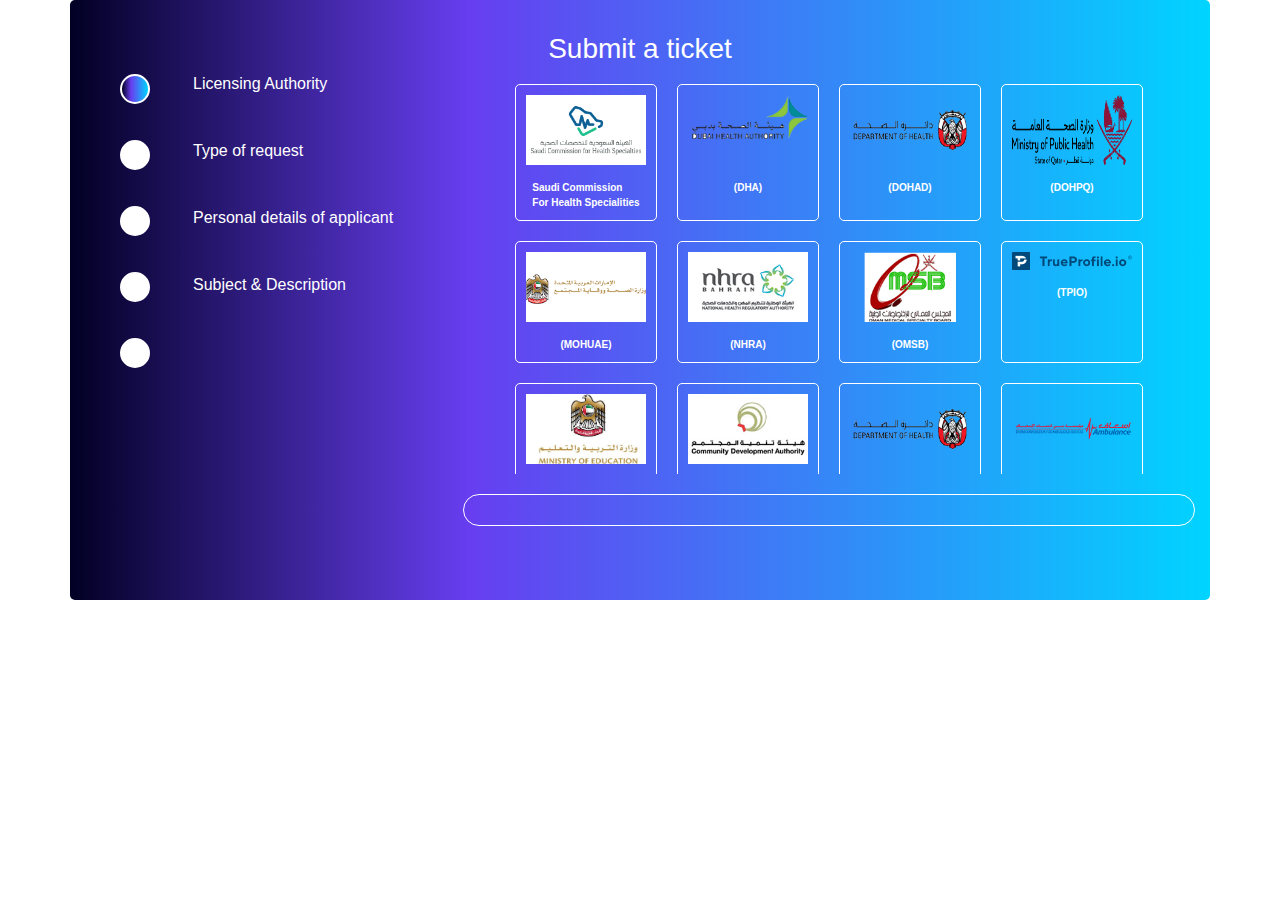
==== commit e8882195: "add css" ====
--- a/index.html
+++ b/index.html
@@ -17,8 +17,8 @@
 <body>
   <div class="container main_container">
     <div class="row d-flex justify-content-center pt-4 pb-4" style="background: rgb(2,0,36);
-    background: linear-gradient(90deg, rgba(2,0,36,1) 0%, rgba(103,62,240,1) 35%, rgba(0,212,255,1) 100%); height:700px; border-radius: 5px;">
-      <div class="col-md-12 col-md-11 col-lg-10 col-xl-9">
+    background: linear-gradient(90deg, rgba(2,0,36,1) 0%, rgba(103,62,240,1) 35%, rgba(0,212,255,1) 100%); height:600px; border-radius: 5px;">
+      <div class="col-md-12 col-md-11 col-lg-10 col-xl-12">
         <div class="row top justify-content-center align-items-center px-3 pt-2"
           style="border-radius: 5px;">
           <p class="prev fa fa-long-arrow-left" id="back" style="color: #fff;">Back</p>
@@ -27,10 +27,10 @@
         <!---------form start here ------------>
         <form action="">        
         <!------------ card body start here ------------>
-        <div class="card_body d-flex flex-md-row px-2 mt-4 flex-column-reverse">
+        <div class="card_body d-flex flex-md-row flex-column-reverse">
 
           <!--------- card1 start here -------------->
-          <div class="col-md-6 col-sm-6 card1_main  px-2">
+          <div class="col-md-4 col-sm-12 card1_main  px-2">
             <div class="card1">
               <ul id="progressbar" class="text-center">
                 <li class="active step0"></li>
@@ -50,7 +50,7 @@
 
 
           <!---------- card2 start here -------------->
-          <div class="col-md-6 card2_main">
+          <div class="col-md-8 card2_main">
             <!-----------licensing authority or institution section-------------->
             <div class="card2 first-screen show ml-2">
               <div class="row">
@@ -160,7 +160,7 @@
             <!--------- subject & description start here --------->
             <div class="card2 sub_and_desc">
               <div class="row">
-                    <div class="card  sub_and_desc_body p-0" style="background-color: transparent; border:none;" >
+                    <div class="card col-12 sub_and_desc_body p-0" style="background-color: transparent; border:none;" >
                       <input type="text" class="mb-2 w-100 mt-0" placeholder="enter subject here"><br>
                       <textarea name="description" id="description" cols="42" rows="10" placeholder="enter description here" style="background-color: transparent;"></textarea>
                     </div>                
--- a/style.css
+++ b/style.css
@@ -4,9 +4,6 @@
   box-sizing: border-box;
 }
 
-.main_container {
-  margin-top: 50px;
-}
 
 .top{
   background: rgb(2,0,36);
@@ -220,7 +217,7 @@
 
 .personal_det {
   background: rgba(0, 0, 0, 0.1);
-  width: 413px !important;
+  /* width: 413px !important; */
   padding: 20px 0 30px 20px;
   border-radius: 5px;
   box-shadow: 0 0 10px rgba(0, 0, 0, 1);
@@ -233,7 +230,7 @@
 
 .personal_det_body>h3{
   color: #fff;
-  margin-left: 80px;
+  margin: auto;
   padding: 0 0 30px 0;
 }
 
@@ -261,7 +258,7 @@
 
 .sub_and_desc{
   background: rgba(0, 0, 0, 0.1);
-  width: 413px;
+  /* width: 413px; */
   padding: 30px 40px 50px 40px!important;
   border-radius: 5px;
   box-shadow: 0 0 10px rgba(0, 0, 0, 1);
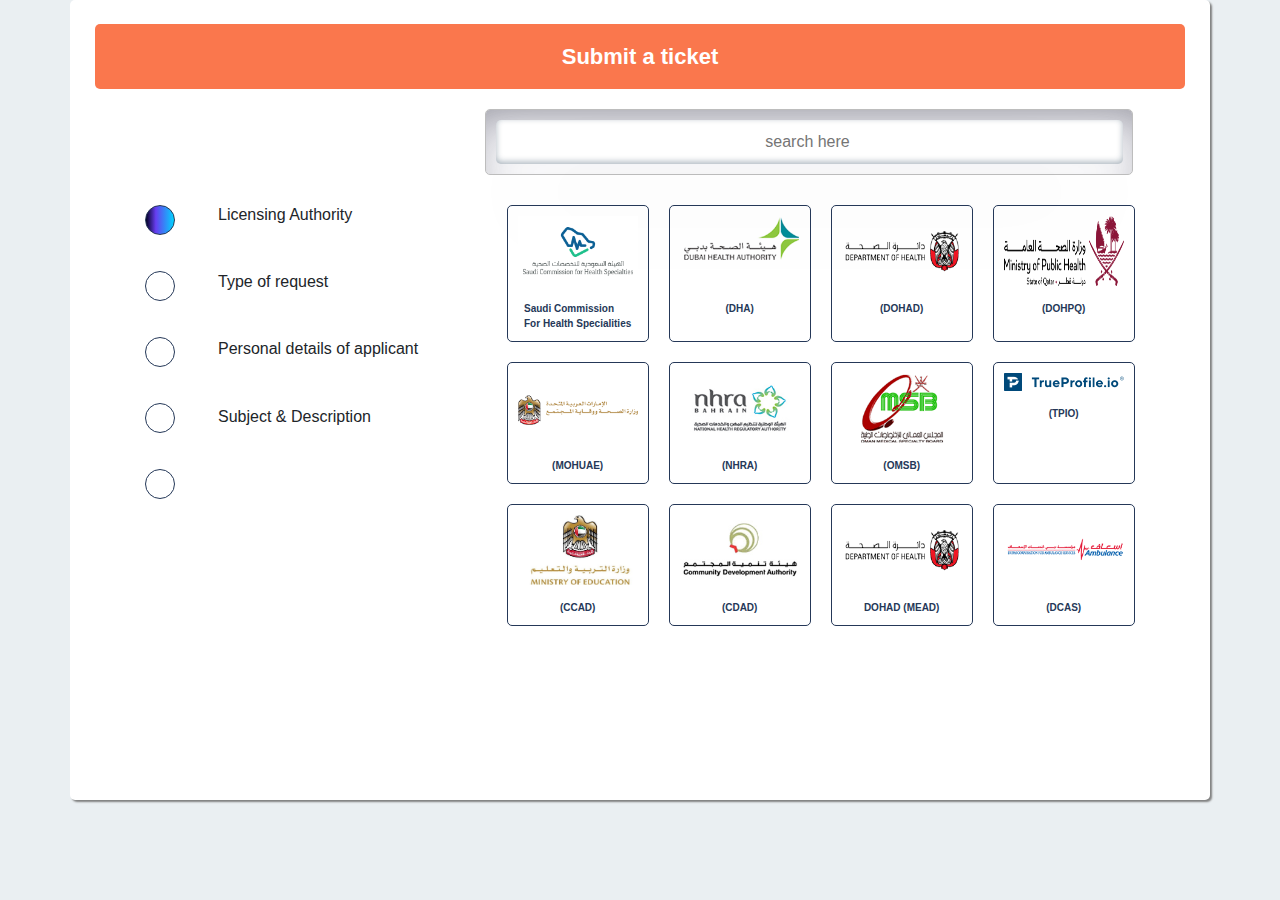
==== commit 73ab0948: "initial commit" ====
--- a/index.html
+++ b/index.html
@@ -11,200 +11,250 @@
   <meta charset="UTF-8" />
   <meta http-equiv="X-UA-Compatible" content="IE=edge" />
   <meta name="viewport" content="width=device-width, initial-scale=1.0" />
+  <link rel="preconnect" href="https://fonts.googleapis.com">
+<link rel="preconnect" href="https://fonts.gstatic.com" crossorigin>
+<link href="https://fonts.googleapis.com/css2?family=Rajdhani:wght@300;400;500;600;700&display=swap" rel="stylesheet">
   <title>Submit ticket</title>
 </head>
 
 <body>
   <div class="container main_container">
-    <div class="row d-flex justify-content-center pt-4 pb-4" style="background: rgb(2,0,36);
-    background: linear-gradient(90deg, rgba(2,0,36,1) 0%, rgba(103,62,240,1) 35%, rgba(0,212,255,1) 100%); height:600px; border-radius: 5px;">
+    <div class="row d-flex justify-content-center pt-4 pb-4">
       <div class="col-md-12 col-md-11 col-lg-10 col-xl-12">
-        <div class="row top justify-content-center align-items-center px-3 pt-2"
-          style="border-radius: 5px;">
-          <p class="prev fa fa-long-arrow-left" id="back" style="color: #fff;">Back</p>
-          <h3 style="color: #fff;">Submit a ticket</h3>
+        <div class="row top justify-content-center align-items-center px-3 pt-3" style="border-radius: 5px;">
+          <p class="back" id="back" style="color: #fff;"><b class="fa fa-long-arrow-left"></b> Back</p>
+          <p style="color: #fff;">Submit a ticket</p>
         </div>
+
+       <div class="searchbar">
+        <input type="search" placeholder="search here">
+       </div>
         <!---------form start here ------------>
-        <form action="">        
-        <!------------ card body start here ------------>
-        <div class="card_body d-flex flex-md-row flex-column-reverse">
-
-          <!--------- card1 start here -------------->
-          <div class="col-md-4 col-sm-12 card1_main  px-2">
-            <div class="card1">
-              <ul id="progressbar" class="text-center">
-                <li class="active step0"></li>
-                <li class="step0"></li>
-                <li class="step0"></li>
-                <li class="step0"></li>
-                <li class="step0"></li>
-              </ul>
-              <h6 class="mb-5">Licensing Authority</h6>
-              <h6 class="mb-5">Type of request</h6>
-              <h6 class="mb-5">Personal details of applicant</details></h6>
-              <h6 class="mb-5">Subject & Description</h6>
+        <form>
+          <!------------ card body start here ------------>
+          <div class="card_body d-flex flex-md-row flex-column-reverse">
+
+            <!--------- card1 start here -------------->
+            <div class="col-md-4 col-sm-12 card1_main  px-2">
+              <div class="card1">
+                <ul class="progressbar" class="text-center">
+                  <li class="active step0"></li>
+                  <li class="step0"></li>
+                  <li class="step0"></li>
+                  <li class="step0"></li>
+                  <li class="step0"></li>
+                </ul>
+                <h6 class="mb-5">Licensing Authority</h6>
+                <h6 class="mb-5">Type of request</h6>
+                <h6 class="mb-5">Personal details of applicant</details>
+                </h6>
+                <h6 class="mb-5">Subject & Description</h6>
+              </div>
             </div>
+            <!---------- card1 end here -------------->
+
+
+
+            <!---------- card2 start here -------------->
+            <div class="col-md-8 card2_main">
+              <!-----------licensing authority or institution section-------------->
+              <div class="card2 first-screen show ml-2">
+                <div class="row">
+                  <!-----------licensing authority or institution cards body start here-------------->
+                  <div id="licensing_auth_body">
+                    <div class="card  licensing_cards d-flex flex-row flex-wrap justify-content-center">
+                      <span class="slect_card" onclick="myFunction()"><img src="./images/schs.png" alt="img" width="120px" height="70px" /><br />Saudi
+                        Commission<br> For Health Specialities</span>
+                      <span class="slect_card" id="Doh"><img src="./images/dha.png" alt="img" width="120px" height="70px" /><br />(DHA)</span>
+
+                      <span class="slect_card"><img src="./images/dohad.png" alt="img" width="120px" height="70px" /><br />(DOHAD)</span>
+                      <span class="slect_card"><img src="./images/dohpq.png" alt="img" width="120px" height="70px" /><br />(DOHPQ)</span>
+                      <span class="slect_card"><img src="./images/mohuae.png" alt="img" width="120px" height="70px" /><br />(MOHUAE)</span>
+
+                      <span class="slect_card"><img src="./images/nhra.jpg" alt="img" width="120px" height="70px" /><br />(NHRA)</span>
+                      <span class="slect_card"><img src="./images/omsb.png" alt="img" width="120px" height="70px" /><br />(OMSB)</span>
+                      <span class="slect_card"><img src="./images/tpio.png" alt="img" width="120px" /><br />(TPIO)</span>
+
+                      <span class="slect_card"><img src="./images/moe.jpg" alt="img" width="120px" height="70px" /><br />(CCAD)</span>
+                      <span class="slect_card"><img src="./images/cdad.jpg" alt="img" width="120px" height="70px" /><br />(CDAD)</span>
+                      <span class="slect_card"><img src="./images/dohad.png" alt="img" width="120px" height="70px" /><br />DOHAD
+                        (MEAD)</span>
+
+                      <span class="slect_card"><img src="./images/dcas.png" alt="img" width="120px" height="70px" /><br />(DCAS)</span>
+                      <span class="slect_card"><img src="./images/dhca.png" alt="img" width="120px" height="70px" /><br />(DHCA)</span>
+                      <span class="slect_card"><img src="./images/moe.jpg" alt="img" width="120px"
+                          height="70px" /><br />EuroSynapses</span>
+
+                      <span class="slect_card"><img src="./images/moe.jpg" alt="img" width="120px" height="70px" /><br />(GDCUK)</span>
+                      <span class="slect_card"><img src="./images/gmcuk.png" alt="img" width="120px" height="70px" /><br />(GMCUK)</span>
+                      <span class="slect_card"><img src="./images/dhaman.png" alt="img" width="120px" height="70px" /><br />(DHAMAN)</span>
+                      <span class="slect_card"><img src="./images/moe.jpg" alt="img" width="120px" height="70px" /><br />(INZ)</span>
+
+                      <span class="slect_card"><img src="./images/kse.png" alt="img" width="120px" height="70px" /><br />(KSE)</span>
+                      <span class="slect_card"><img src="./images/mohuae.png" alt="img" width="120px"
+                          height="70px" /><br />(MOHUAEN)</span>
+                      <span class="slect_card"><img src="./images/moms.png" alt="img" width="120px" height="70px" /><br />(MOMS)</span>
+
+                      <span class="slect_card"><img src="./images/moe.jpg" alt="img" width="120px" height="70px" /><br />(MHEK)</span>
+                      <span class="slect_card"><img src="./images/moe.jpg" alt="img" width="120px" height="70px" /><br />(MHEO)</span>
+                      <span class="slect_card"><img src="./images/moe.jpg" alt="img" width="120px" height="70px" /><br />NCNZ</span>
+
+                      <span class="slect_card"><img src="./images/ose.png" alt="img" width="120px" height="70px" /><br />(OSE)</span>
+                      <span class="slect_card"><img src="./images/crpep.png" alt="img" width="120px" height="70px" /><br />(CRPEP)</span>
+                      <span class="slect_card"><img src="./images/docdad.jpg" alt="img" width="120px" height="70px" /><br />(DOCDAD)</span>
+                      <span class="slect_card"><img src="./images/ssd.jpg" alt="img" width="120px" height="70px" /><br />(SSD)</span>
+                      <span class="slect_card"><img src="./images/moe.jpg" alt="img" width="120px" height="70px" /><br />(MSBN)</span>
+                      <span class="slect_card"><img src="./images/aequo.png" alt="img" width="120px" height="70px" /><br />(AEQUO)</span>
+                    </div>
+                  </div>
+                  <!-----------licensing authority or institution cards body ends here-------------->
+
+
+
+                  <!-- <div class="next-button d-flex justify-content-center align-items-center p-0">
+                    <span class="fa fa-arrow-right"></span>
+                  </div> -->
+
+                </div>
+              </div>
+              <!-----------licensing authority or institution section ends here-------------->
+
+
+              <!------------ type of request start here ------------------->
+              <div class="card2">
+                <div class="row">
+                  <div class="col-md-12">
+                    <div class="mb-3 type_of_req_cards">
+                      <div class="card">
+                        <span class="select_type_of_req">
+                          <p class="texttab1 text-center" onclick="showText(this)">Avail Paid Service Centre Support
+                            (Application Submission)</p>
+                        </span>
+                        <span class="select_type_of_req">
+                          <p class="texttab2 text-center" onclick="showText(this)">How to apply?</p>
+                        </span>
+                        <span class="select_type_of_req">
+                          <p class="texttab3 text-center" onclick="showText(this)">I want to get an additional document
+                            verified</p>
+                        </span>
+                        <span class="select_type_of_req">
+                          <p class="texttab4 text-center" onclick="showText(this)">Verification Fee related query</p>
+                        </span>
+                        <span class="select_type_of_req">
+                          <p class="texttab5 text-center" onclick="showText(this)">My case is past due date - when will
+                            I get the verification report?</p>
+                        </span>
+                        <span class="select_type_of_req">
+                          <p class="texttab6 text-center" onclick="showText(this)">Need instructions to download
+                            DataFlow Report</p>
+                        </span>
+                        <span class="select_type_of_req">
+                          <p class="texttab7 text-center" onclick="showText(this)">Unable to find my report on
+                            www.dataflowstatus.com portal</p>
+                        </span>
+                        <span class="select_type_of_req">
+                          <p class="texttab3 text-center" onclick="showText(this)">Report Error Correction</p>
+                        </span>
+                        <span class="select_type_of_req">
+                          <p class="texttab4 text-center" onclick="showText(this)">Apply for Appeal or Re-verification
+                          </p>
+                        </span>
+                        <span class="select_type_of_req">
+                          <p class="texttab5 text-center" onclick="showText(this)">Report Transfer / Re-issuance of
+                            existing report to same / different regulator</p>
+                        </span>
+                        <span class="select_type_of_req">
+                          <p class="texttab6 text-center" onclick="showText(this)">Request to register as an Agency /
+                            PRO</p>
+                        </span>
+                        <span class="select_type_of_req">
+                          <p class="texttab7 text-center" onclick="showText(this)">Refund request</p>
+                        </span>
+                        <span class="select_type_of_req">
+                          <p class="texttab7 text-center" onclick="showText(this)">Unable to make payment</p>
+                        </span>
+
+                      </div>
+                    </div>
+                  </div>
+
+                  <!-- <div class="next-button d-flex justify-content-center align-items-center p-0">
+                    <span class="fa fa-arrow-right"></span>
+                  </div> -->
+
+                </div>
+              </div>
+              <!------------ type of request ends here ------------------->
+
+
+              <!--------- personal details of applicant  start here--------->
+              <div class="card2 personal_det">
+                <div class="row personal_det_body px-3 mt-2 mb-4">
+                  <h3>Applicant details</h3>
+                  <input type="email" class="mb-2 w-100 mt-0" placeholder="Enter Email" required>
+                  <input type="number" class="mb-2 w-100 mt-0" placeholder="Enter Mobile number" required>                
+                  <input type="text" name="birthday" placeholder="Enter date of birth"/>
+                  <div class="next-button d-flex justify-content-center align-items-center">Next
+                    <span class="fa fa-arrow-right"></span>
+                  </div>
+                </div>
+              </div>
+              <!--------- personal details of applicant end here--------->
+
+
+
+              <!--------- subject & description start here --------->
+              <div class="card2 sub_and_desc">
+                <div class="row">
+                  <div class="card col-12 sub_and_desc_body p-0" style="border:none;">
+                    <h3>Subject & description</h3>
+                    <input type="text" class="mb-2 w-100 mt-0" placeholder="Enter subject here"><br>
+                    <input type="text" class="mb-2 w-100 mt-0" placeholder="Enter Case Number" required><br><br>
+                    <textarea name="description" id="description"
+                      placeholder="Enter description here" style="background-color: transparent;"></textarea>
+                      <input type="file" class="attatch_doc">
+                  </div>
+                  <div class="next-button d-flex justify-content-center align-items-center p-0">Next
+                    <span class="fa fa-arrow-right"></span>
+                  </div>
+                </div>
+              </div>
+              <!--------- subject & description end here --------->
+
+
+
+
+              <!----------- success messege start here ---------------->
+              <div class="card2">
+                <div class="row">
+                  <div class="form-group mb-3 w-100">
+                    <div id="type_of_req">
+                      <div class="card  p-0" style="border: none">
+                        <img
+                          src="https://uploads-ssl.webflow.com/5ef0df6b9272f7410180a013/60c0e28575cd7c21701806fd_q1cunpuhbdreMPFRSFLyfUXNzpqv_I5fz_plwv6gV3sMNXwUSPrq88pC2iJijEV7wERnKXtdTA0eE4HvdnntGo9AHAWn-IcMPKV-rZw1v75vlTEoLF4OdNqsRb7C6r7Mvzrm7fe4.png"
+                          alt="img" width="300px">
+                          <!-- <select name="actions" id="actions" onchange="popOrNot(this,0)">
+                            <option value="_parent:./external_link.html">External Link</option>
+                            <option value="_blank:./popup_window.html">Popup Window</option>
+                            </select> -->
+                      </div>
+                    </div>
+                  </div>
+                </div>
+              </div>
+              <!--------- success messege end here --------->
+            </div>
+            <!---------------- card2 end here -------------------->
           </div>
-          <!---------- card1 end here -------------->
-
-
-
-          <!---------- card2 start here -------------->
-          <div class="col-md-8 card2_main">
-            <!-----------licensing authority or institution section-------------->
-            <div class="card2 first-screen show ml-2">
-              <div class="row">
-                <!-----------licensing authority or institution cards body start here-------------->
-                <div id="licensing_auth_body">
-                  <div class="card  licensing_cards d-flex flex-row flex-wrap justify-content-center">
-                    <!-- <h5>please select licensing authority</h5> -->
-                    <span><img src="./images/schs.png" alt="img" width="120px" height="70px" /><br />Saudi Commission<br> For Health Specialities</span>
-                    <span><img src="./images/dha.png" alt="img" width="120px" height="70px" /><br />(DHA)</span>
-
-                    <span><img src="./images/dohad.png" alt="img" width="120px" height="70px" /><br />(DOHAD)</span>
-                    <span><img src="./images/dohpq.png" alt="img" width="120px" height="70px" /><br />(DOHPQ)</span>
-                    <span><img src="./images/mohuae.png" alt="img" width="120px" height="70px" /><br />(MOHUAE)</span>
-
-                    <span><img src="./images/nhra.jpg" alt="img" width="120px" height="70px" /><br />(NHRA)</span>
-                    <span><img src="./images/omsb.png" alt="img" width="120px" height="70px" /><br />(OMSB)</span>
-                    <span><img src="./images/tpio.png" alt="img" width="120px" /><br />(TPIO)</span>
-
-                    <span><img src="./images/moe.jpg" alt="img" width="120px" height="70px" /><br />(CCAD)</span>
-                    <span><img src="./images/cdad.jpg" alt="img" width="120px" height="70px" /><br />(CDAD)</span>
-                    <span><img src="./images/dohad.png" alt="img" width="120px" height="70px" /><br />DOHAD (MEAD)</span>
-
-                    <span><img src="./images/dcas.png" alt="img" width="120px" height="70px" /><br />(DCAS)</span>
-                    <span><img src="./images/dhca.png" alt="img" width="120px" height="70px" /><br />(DHCA)</span>
-                    <span><img src="./images/moe.jpg" alt="img" width="120px" height="70px" /><br />EuroSynapses</span>
-
-                    <span><img src="./images/moe.jpg" alt="img" width="120px" height="70px" /><br />(GDCUK)</span>
-                    <span><img src="./images/gmcuk.png" alt="img" width="120px" height="70px" /><br />(GMCUK)</span>
-                    <span><img src="./images/dhaman.png" alt="img" width="120px" height="70px" /><br />(DHAMAN)</span>
-                    <span><img src="./images/moe.jpg" alt="img" width="120px" height="70px" /><br />(INZ)</span>
-
-                    <span><img src="./images/kse.png" alt="img" width="120px" height="70px" /><br />(KSE)</span>
-                    <span><img src="./images/mohuae.png" alt="img" width="120px" height="70px" /><br />(MOHUAEN)</span>
-                    <span><img src="./images/moms.png" alt="img" width="120px" height="70px" /><br />(MOMS)</span>
-
-                    <span><img src="./images/moe.jpg" alt="img" width="120px" height="70px" /><br />(MHEK)</span>
-                    <span><img src="./images/moe.jpg" alt="img" width="120px" height="70px" /><br />(MHEO)</span>
-                    <span><img src="./images/moe.jpg" alt="img" width="120px" height="70px" /><br />NCNZ</span>
-
-                    <span><img src="./images/ose.png" alt="img" width="120px" height="70px" /><br />(OSE)</span>
-                    <span><img src="./images/crpep.png" alt="img" width="120px" height="70px" /><br />(CRPEP)</span>
-                    <span><img src="./images/docdad.jpg" alt="img" width="120px" height="70px" /><br />(DOCDAD)</span>
-                    <span><img src="./images/ssd.jpg" alt="img" width="120px" height="70px" /><br />(SSD)</span>
-                    <span><img src="./images/moe.jpg" alt="img" width="120px" height="70px" /><br />(MSBN)</span>
-                    <span><img src="./images/aequo.png" alt="img" width="120px" height="70px" /><br />(AEQUO)</span>
-                  </div>
-                </div>
-                <!-----------licensing authority or institution cards body ends here-------------->
-
-
-
-                <div class="next-button d-flex justify-content-center align-items-center p-0">
-                  <span class="fa fa-arrow-right"></span>
-                </div>
-              </div>
-            </div>
-            <!-----------licensing authority or institution section ends here-------------->
-
-
-            <!------------ type of request start here ------------------->
-            <div class="card2">
-              <div class="row">
-                <div class="col-md-12">
-                <div class="form-group mb-3 type_of_req_cards">
-                    <div class="card">
-                      <span><p class="texttab1" onclick="showText(this)">Avail Paid Service Centre Support (Application Submission)</p></span>
-                      <span><p class="texttab2" onclick="showText(this)">How to apply?</p></span>
-                      <span><p class="texttab3" onclick="showText(this)">I want to get an additional document verified</p></span>
-                      <span><p class="texttab4" onclick="showText(this)">Verification Fee related query</p></span>
-                      <span><p class="texttab5" onclick="showText(this)">My case is past due date - when will I get the verification report?</p></span>
-                      <span><p class="texttab6" onclick="showText(this)">Need instructions to download DataFlow Report</p></span>
-                      <span><p class="texttab7" onclick="showText(this)">Unable to find my report on www.dataflowstatus.com portal</p></span>
-                      <span><p class="texttab3" onclick="showText(this)">Report Error Correction</p></span>
-                      <span><p class="texttab4" onclick="showText(this)">Apply for Appeal or Re-verification</p></span>
-                      <span><p class="texttab5" onclick="showText(this)">Report Transfer / Re-issuance of existing report to same / different regulator</p></span>
-                      <span><p class="texttab6" onclick="showText(this)">Request to register as an Agency / PRO</p></span>
-                      <span><p class="texttab7" onclick="showText(this)">Refund request</p></span>
-                      <span><p class="texttab7" onclick="showText(this)">Unable to make payment</p></span>
-                      
-                    </div>
-                </div>
-              </div>
-                <div class="next-button d-flex justify-content-center align-items-center p-0">
-                  <span class="fa fa-arrow-right"></span>
-                </div>
-              </div>
-            </div>
-            <!------------ type of request ends here ------------------->
-
-
-            <!--------- personal details of applicant  start here--------->
-            <div class="card2 personal_det">
-              <div class="row personal_det_body px-3 mt-2 mb-4">
-                <h3>Applicant details</h3>
-                <input type="email" class="mb-2 w-100 mt-0" placeholder="Enter email" required>
-                <input type="number" class="mb-2 w-100 mt-0" placeholder="Enter mobile number" required>
-                <input type="date" class="mb-2 w-100 mt-0" placeholder="Enter mobile number" required>
-                <div class="next-button d-flex justify-content-center align-items-center">
-                  <span class="fa fa-arrow-right"></span>
-                </div>
-              </div>
-            </div>
-            <!--------- personal details of applicant end here--------->
-
-
-
-            <!--------- subject & description start here --------->
-            <div class="card2 sub_and_desc">
-              <div class="row">
-                    <div class="card col-12 sub_and_desc_body p-0" style="background-color: transparent; border:none;" >
-                      <input type="text" class="mb-2 w-100 mt-0" placeholder="enter subject here"><br>
-                      <textarea name="description" id="description" cols="42" rows="10" placeholder="enter description here" style="background-color: transparent;"></textarea>
-                    </div>                
-                <div class="next-button d-flex justify-content-center align-items-center p-0">
-                  <span class="fa fa-arrow-right"></span>
-                </div>
-              </div>
-            </div>
-            <!--------- subject & description end here --------->
-
-
-
-            
-<!----------- success messege start here ---------------->
-            <div class="card2">
-              <div class="row">
-                <div class="form-group mb-3 w-100">
-                  <div  id="type_of_req">
-                    <div class="card  p-0" style="border: none">
-                     <img src="https://uploads-ssl.webflow.com/5ef0df6b9272f7410180a013/60c0e28575cd7c21701806fd_q1cunpuhbdreMPFRSFLyfUXNzpqv_I5fz_plwv6gV3sMNXwUSPrq88pC2iJijEV7wERnKXtdTA0eE4HvdnntGo9AHAWn-IcMPKV-rZw1v75vlTEoLF4OdNqsRb7C6r7Mvzrm7fe4.png" alt="">
-                    </div>
-                  </div>
-                </div>
-              </div>
-            </div>
-            <!--------- success messege end here --------->
-          </div>
-          <!---------------- card2 end here -------------------->
-        </div>
-        <!---------------- card body end here ---------------->
+          <!---------------- card body end here ---------------->
 
       </div>
     </div>
-  </form>
-
-
+    </form>
   </div>
-
   <div id="viewTextModal">
-
   </div>
 </body>
-
-
 
 <script src="https://code.jquery.com/jquery-3.3.1.slim.min.js"
   integrity="sha384-q8i/X+965DzO0rT7abK41JStQIAqVgRVzpbzo5smXKp4YfRvH+8abtTE1Pi6jizo" crossorigin="anonymous"></script>
@@ -214,9 +264,10 @@
   integrity="sha384-JjSmVgyd0p3pXB1rRibZUAYoIIy6OrQ6VrjIEaFf/nJGzIxFDsf4x0xIM+B07jRM" crossorigin="anonymous">
   </script>
 
-
-
-
+<script type="text/javascript" src="https://cdn.jsdelivr.net/jquery/latest/jquery.min.js"></script>
+<script type="text/javascript" src="https://cdn.jsdelivr.net/momentjs/latest/moment.min.js"></script>
+<script type="text/javascript" src="https://cdn.jsdelivr.net/npm/daterangepicker/daterangepicker.min.js"></script>
+<link rel="stylesheet" type="text/css" href="https://cdn.jsdelivr.net/npm/daterangepicker/daterangepicker.css" />
 
 <!----------- jquery start here ----------->
 <script>
@@ -225,7 +276,7 @@
 
     // No BACK button on first screen
     if ($(".show").hasClass("first-screen")) {
-      $(".prev").css({ display: "none" });
+      $(".back").css({ display: "none" });
     }
 
 
@@ -234,99 +285,70 @@
     $(".next-button").click(function () {
       current_fs = $(this).parent().parent();
       next_fs = $(this).parent().parent().next();
-      $(".prev").css({ display: "block" });
+      $(".back").css({ display: "block" });
       $(current_fs).removeClass("show");
       $(next_fs).addClass("show");
-
-      $("#progressbar li").eq($(".card2").index(next_fs)).addClass("active");
-
-      current_fs.animate(
-        {},
-        {
-          step: function () {
-            current_fs.css({
-              display: "none",
-              position: "relative",
-            });
-
-            next_fs.css({
-              display: "block",
-            });
-          },
-        }
-      );
+      $(".progressbar li").eq($(".card2").index(next_fs)).addClass("active");
+
     });
 
     // Previous button
-    $(".prev").click(function () {
+    $(".back").click(function () {
       current_fs = $(".show");
       previous_fs = $(".show").prev();
 
       $(current_fs).removeClass("show");
       $(previous_fs).addClass("show");
-
-      $(".prev").css({ display: "block" });
+      $(".back").css({ display: "block" });
 
       if ($(".show").hasClass("first-screen")) {
-        $(".prev").css({ display: "none" });
+        $(".back").css({ display: "none" });
       }
-
-      $("#progressbar li")
-        .eq($(".card2").index(current_fs))
-        .removeClass("active");
-
-      current_fs.animate(
-        {},
-        {
-          step: function () {
-            current_fs.css({
-              display: "none",
-              position: "relative",
-            });
-
-            previous_fs.css({
-              display: "block",
-            });
-          },
-        }
-      );
+      $(".progressbar li").eq($(".card2").index(current_fs)).removeClass("active").prev();
     });
   });
 
 
-  // applicant details function
-  function showText(event){
-
-    var contentText = event.innerText;
-    var viewTextModal = $('#viewTextModal');
-    var textModal = `<div class="modal" id="fullTextView" data-backdrop="static" data-keyboard="false">
-    <div class="modal-dialog">
-      <div class="modal-content">
-      
-        <!-- Modal Header -->
-        <div class="modal-header">
-          <button type="button" class="close" data-dismiss="modal" onclick="modalremove()">&times;</button>
-        </div>
-        
-        <!-- Modal body -->
-        <div class="modal-body">
-            ${contentText}
-        </div>
-
-      </div>
-    </div>
-  </div>`;
-
-  $(viewTextModal).append(textModal);
-
-  $('#fullTextView').modal('show');
-
-
-  }
-  function modalremove(){
-    $("#fullTextView").remove();
-    $(".modal-backdrop").remove();
-  }
+
+//date picker
+$(function() {
+  $('input[name="birthday"]').daterangepicker({
+    singleDatePicker: true,
+    showDropdowns: true,
+    minYear: 1901,
+    maxYear: parseInt(moment().format('YYYY'),10),
+    maxDate:true,
+  }, function(start, end, label) {
+    var years = moment().diff(start, 'years');
+  });
+});
+
+
+//select licensing cards and next
+$(".slect_card").click(function () {
+      current_fs = $(this).parent().parent().parent().parent();
+      next_fs = $(this).parent().parent().parent().parent().next();
+      $(".back").css({ display: "block" });
+      $(current_fs).removeClass("show");
+      $(next_fs).addClass("show")
+      $(".back").css({ display: "block" });
+      $(".progressbar li").eq($(".card2").index(next_fs)).addClass("active");
+  
+  });  
+
+
+//select type of request and next
+$(".select_type_of_req").click(function () {
+      current_fs = $(this).parent().parent().parent().parent().parent();
+      next_fs = $(this).parent().parent().parent().parent().parent().next();
+      $(current_fs).css({ display : "none" })
+      $(next_fs).addClass("show");
+      $(".back").css({ display: "block" });
+      $(".searchbar").css({ display : "none"});
+      $(".progressbar li").eq($(".card2").index(next_fs)).addClass("active");
+     
+  });  
+
 </script>
 
-</html>
+</html>--- a/style.css
+++ b/style.css
@@ -2,30 +2,70 @@
   margin: 0;
   padding: 0;
   box-sizing: border-box;
-}
-
-
-.top{
-  background: rgb(2,0,36);
-  background: linear-gradient(90deg, rgba(2,0,36,1) 0%, rgba(103,62,240,1) 35%, rgba(0,212,255,1) 100%); 
-}
-
-.card{
+  font-family:'Franklin Gothic Medium', 'Arial Narrow', Arial, sans-serif;
+}
+
+body {
+  background-color: #eaeff2 !important;
+  
+}
+
+.main_container {
+  background-color: #fff;
+  min-height: 800px;
+  border-radius: 5px;
+  padding: 0 40px 0 40px !important;
+  box-shadow: 2px 2px 2px gray;
+}
+
+.top {
+  border-radius: 5px;
+  background-color: #fa774d !important;
+}
+
+.top>p {
+  color: #fff;
+  font-size: 22px;
+  font-weight: bolder;
+}
+
+.top>h3 {
+  font-weight: bold;
+}
+
+.searchbar {
+  padding: 10px;
+  box-shadow: rgba(50, 50, 93, 0.25) 0px 30px 60px -12px inset, rgba(0, 0, 0, 0.3) 0px 18px 36px -18px inset;
+  border-radius: 5px;
+  border: 1px solid #bdbdbd;
+  margin: 20px 0 0 375px;
+  /* text-align: center; */
+  width:648px;
+}
+
+.searchbar>input {
+  border-radius: 5px;
+  box-shadow: rgba(50, 50, 93, 0.25) 0px 50px 100px -20px, rgba(0, 0, 0, 0.3) 0px 30px 60px -30px, rgba(10, 37, 64, 0.35) 0px -2px 6px 0px inset;
+  outline: none;
+  border: 0;
+  padding: 10px 210px 10px 210px;
+  text-align: center;
+}
+
+.card {
   background-color: transparent;
 }
 
 .card1 {
   margin-left: 100px;
   height: 100%;
-}
-
-.card1>h6{
-  color:#fff;
-}
-
+  padding: 30px 0 0 0;
+}
 
 .card2 {
   display: none;
+  padding-top: 20px;
+  height: 100%;
 }
 
 
@@ -40,46 +80,52 @@
 .next-button {
   width: 100%;
   height: 32px;
-  background-color:transparent;
   color: #fff;
-  border-radius: 20px;
   cursor: pointer;
-  padding: 0 10px;
+  padding: 20px 100px 20px 100px;
   box-sizing: border-box;
-  border: 1px solid #fff;
+  background-color: #0065ff;
+  text-align: center;
+  margin: auto;
+  border-radius: 5px;
+  margin-top: 20px;
+  font-weight: bolder;
 }
 
 .next-button:hover {
-  box-shadow: 2px 2px 2px #fff;
-  
-}
-
-#progressbar {
+  box-shadow: 2px 2px 2px #000;
+
+}
+
+.progressbar {
   position: absolute;
   left: 35px;
 }
 
-#progressbar li {
+.progressbar li {
   list-style-type: none;
   margin-bottom: 36px;
 }
 
 
-#progressbar .step0:before {
+.progressbar .step0:before {
   content: "";
   color: #fff;
-}
-
-#progressbar li:before {
+  text-align: center;
+}
+
+.progressbar li:before {
   width: 30px;
   height: 30px;
   display: block;
   background: #fff;
   border: 2px solid #fff;
   border-radius: 50%;
-}
-
-#progressbar li:after {
+  border: 1px solid #253858;
+}
+
+/* line  */
+/* .progressbar li:after {
   content: "";
   width: 3px;
   height: 250px;
@@ -87,29 +133,23 @@
   position: absolute;
   top: 15px;
   z-index: -1;
-}
-
-#progressbar li:last-child:after {
+} */
+
+/* .progressbar li:last-child:after {
   top: 147px;
   width: 3px !important;
   height: 100%;
   display: none;
-}
-
-
-#progressbar li:nth-child(2):after {
+} */
+
+
+.progressbar li:nth-child(2):after {
   top: 0px;
 }
 
-
-
-/* #progressbar li.active:after {
-background: rgba(103,62,240,1);
-} */
-
-#progressbar li.active:before {
-  background: rgb(2,0,36);
-  background: linear-gradient(90deg, rgba(2,0,36,1) 0%, rgba(103,62,240,1) 35%, rgba(0,212,255,1) 100%);
+.progressbar li.active:before {
+  background-color: rgb(2, 0, 36);
+  background: linear-gradient(90deg, rgba(2, 0, 36, 1) 0%, rgba(103, 62, 240, 1) 35%, rgba(0, 212, 255, 1) 100%);
   font-family: FontAwesome;
   content: "\f00c";
 }
@@ -119,198 +159,216 @@
   height: 150px;
 }
 
-.prev {
+.back {
   display: block;
   position: absolute;
   left: 40px;
-  top: 20px;
-  cursor: pointer!important;
+  top: 17px;
+  cursor: pointer !important;
+
 }
 
 .licensing_cards {
-  overflow-x: scroll;
-  height: 400px;
+  overflow-y: scroll;
+  overflow-x: hidden;
+  height: 450px;
   margin-bottom: 20px;
   border: none !important;
-  background-color: transparent!important; 
-}
-
-
-.licensing_cards>h5{
-  color:#fff;
-  position:sticky;
-  top:0;
-  background: rgb(2,0,36);
-  background: linear-gradient(90deg, rgba(2,0,36,1) 0%, rgba(103,62,240,1) 35%, rgba(0,212,255,1) 100%); 
-  padding: 10px 30px 10px 30px;
-  border-radius: 5px;
-  z-index: 1;
-}
-
-.licensing_cards > span {
-  border: 1px solid #fff;
+  background-color: transparent !important;
+}
+
+.licensing_cards>span {
+  border: 1px solid #253858;
   margin: 10px;
   display: flex;
   align-items: center;
   flex-direction: column;
   padding: 10px;
   border-radius: 5px;
-  color:#fff;
+  color: #253858;
   font-size: 10px;
   font-weight: bold;
 }
 
-.licensing_cards > span:hover {
+.licensing_cards>span:hover {
   width: auto;
   height: auto;
   overflow: hidden;
   transform: scale(1.1);
   transition: all 0.5s;
   cursor: pointer;
-  box-shadow: 2px 2px 2px #fff;
+  box-shadow: rgba(0, 0, 0, 0.35) 0px 5px 15px;
+  border: 1px solid #0065ff;
+  color: #0065ff;
+  filter: grayscale(0);
 }
 
 .type_of_req_cards {
-  overflow: scroll;
-  
-}
-.type_of_req_cards > .card {
+  overflow-y: scroll;
+  overflow-x: hidden;
+
+}
+
+.type_of_req_cards>.card {
   display: flex;
   flex-direction: row;
   justify-content: center;
   flex-wrap: wrap;
-  height: 350px;
+  height: 450px;
   border: none;
   background-color: transparent;
 }
 
-.type_of_req_cards > .card > span {
-  border: 1px solid #fff;
+.type_of_req_cards>.card>span {
+  border: 1px solid #253858;
   margin: 10px;
   border-radius: 5px;
-  width: 85%;
+  width: 100%;
   height: 50px;
   font-size: smaller;
-  color: #fff;
-}
-
-.type_of_req_cards > .card > span:nth-child(8) {
-  margin-bottom: 20px;
-}
-
-.type_of_req_cards > .card > span:hover {
-  width: 90%;
-  height: 50px;
-  display: block;
-  transform: scale(1.1);
-  transition: all 1s !important;
-  filter: grayscale(100%);
+  color: #253858;
+}
+
+
+.type_of_req_cards>.card>span:hover {
+  transition: all 0.3s !important;
   cursor: pointer;
-  box-shadow: 2px 2px 2px #fff;
-}
-
-.type_of_req_cards > .card > span > p {
+  box-shadow: 2px 2px 2px #000;
+  border: 1px solid #0065ff !important;
+  color: #0065ff;
+}
+
+.type_of_req_cards>.card>span>p {
   padding: 15px;
-  font-size: 10px;
+  font-size: 14px;
   font-weight: bold;
 }
 
 .personal_det {
-  background: rgba(0, 0, 0, 0.1);
-  /* width: 413px !important; */
   padding: 20px 0 30px 20px;
   border-radius: 5px;
   box-shadow: 0 0 10px rgba(0, 0, 0, 1);
-
-}
-
-.personal_det_body{
-  width: 100%;
-}
-
-.personal_det_body>h3{
-  color: #fff;
+  margin-top: 30px;
+}
+
+.personal_det_body {
+  width: 100%;
+}
+
+.personal_det_body>h3 {
+  color: #253858;
   margin: auto;
-  padding: 0 0 30px 0;
-}
-
-.personal_det_body>input{
-  width: 100%;
-  background: transparent;
-  border: 1px solid #fff;
-  margin-bottom:30px!important;
+  padding: 20px 0 20px 0;
+  font-weight: bolder;
+  font-size: 22px;
+}
+
+.personal_det_body>input {
+  width: 100%;
+  border-bottom: 1px solid #253858;
+  border-top: none;
+  border-left: none;
+  border-right: none;
+  margin-bottom: 30px !important;
   height: 32px;
-  border-radius: 20px;
-  padding:0 10px;
+  padding: 0 10px;
   box-sizing: border-box;
   outline: none;
   text-align: center;
-  color: #fff;
-}
-
-.personal_det_body>input:hover{
-  box-shadow: 2px 2px 2px #fff;
-}
-
-.personal_det_body>input::placeholder{
-  color: #fff;
-}
-
-.sub_and_desc{
-  background: rgba(0, 0, 0, 0.1);
-  /* width: 413px; */
-  padding: 30px 40px 50px 40px!important;
+  color: #253858;
+  font-size: 12px;
+  font-weight: bold;
+}
+
+.personal_det_body>input:hover {
+  box-shadow: 2px 2px 2px;
+  padding-bottom: 20px;
+  transition: 0.4s;
+}
+
+.personal_det_body>input::placeholder {
+  color: #253858;
+}
+
+.sub_and_desc {
+  padding: 30px 40px 50px 40px !important;
   border-radius: 5px;
   box-shadow: 0 0 10px rgba(0, 0, 0, 1);
-}
-
-.sub_and_desc_body>input{
-width: 100%;
-background: transparent;
-border: 1px solid #fff;
-/* margin: 6px 0; */
-height: 32px;
-border-radius: 20px;
-padding: 0 10px;
-box-sizing: border-box;
-outline: none;
-text-align: center;
-color: #fff;
-}
-
-.sub_and_desc_body>textarea{
-width: 100%;
-background: transparent;
-border: 1px solid #fff;
-margin-bottom:30px;
-border-radius: 20px;
-padding: 10px 10px;
-box-sizing: border-box;
-outline: none;
-text-align: center;
-color: #fff;
-}
-
-.sub_and_desc_body>textarea:hover,.sub_and_desc_body>input:hover{
-  box-shadow: 2px 2px 2px #fff;
-}
-
-.sub_and_desc_body>input::placeholder,.sub_and_desc_body>textarea::placeholder{
-  color: #fff;
-}
-
-
-@media only screen and (min-width: 250px) and (max-width: 767px) {
-  .card1_main {
-    margin-top: 30px;
-  }
+  margin-top: 30px;
+}
+
+.sub_and_desc_body>h3 {
+  text-align: center;
+  color: #253858;
+  padding: 20px 0 20px 0;
+  font-weight: bolder;
+  font-size: 22px;
+}
+
+.sub_and_desc_body>input {
+  width: 100%;
+  border-top: 0;
+  border-left: 0;
+  border-right: 0;
+  border-bottom: 1px solid #253858;
+  height: 32px;
+  padding: 0 10px;
+  box-sizing: border-box;
+  outline: none;
+  text-align: center;
+  color: #253858;
+  font-size: 12px;
+  font-weight: bold;
+}
+
+.sub_and_desc_body>textarea {
+  width: 100%;
+  border-top: 0;
+  border-left: 0;
+  border-right: 0;
+  border-bottom: 1px solid #253858;
+  color: #253858;
+  margin-bottom: 30px;
+  /* padding: 0!important; */
+  box-sizing: border-box;
+  outline: none;
+  text-align: center;
+  font-size: 12px;
+  font-weight: bold;
+}
+
+.sub_and_desc_body>textarea:hover {
+  box-shadow: 2px 2px 2px;
+  padding-bottom: 20px;
+  transition: 0.4s;
+}
+
+.sub_and_desc_body>input:hover {
+  box-shadow: 2px 2px 2px;
+  padding-bottom: 20px;
+  transition: 0.4s;
+}
+
+.sub_and_desc_body>input::placeholder,
+.sub_and_desc_body>textarea::placeholder {
+  color: #253858;
+}
+
+.attatch_doc{
+  border: none!important;
+}
+
+
+@media only screen and (min-width: 320px) and (max-width: 767px) {
 
   .card2_main {
     margin-left: 0 !important;
   }
 
   .top {
-    padding: 0 !important;
+    display: flex;
+    align-items: center!important;
+    justify-content: space-between;
   }
 
   .main_card1 {
@@ -320,6 +378,41 @@
   .main_container {
     width: 100%;
   }
-}
-
-
+  .searchbar{
+    display: none;
+  }
+
+.card1_main{
+display: none;
+}
+
+
+.top>p{
+  font-size:14px!important;
+  margin-top: -5px;
+  margin-left: -25px;
+}
+
+.personal_det_body>h3{
+  font-size: 18px;
+  font-weight: bolder;
+}
+
+.type_of_req_cards>.card>span>p{
+  font-size: 10px;
+  font-weight: bold;
+  padding:10px;
+  color: #000;
+}
+.type_of_req_cards>.card>span>p:nth-child(2){
+  margin-left:20px;
+}
+.card2_main{
+  padding: 0!important;
+}
+
+.personal_det_body>input,.sub_and_desc_body>input,.sub_and_desc_body>textarea{
+  font-weight: lighter;
+}
+
+}